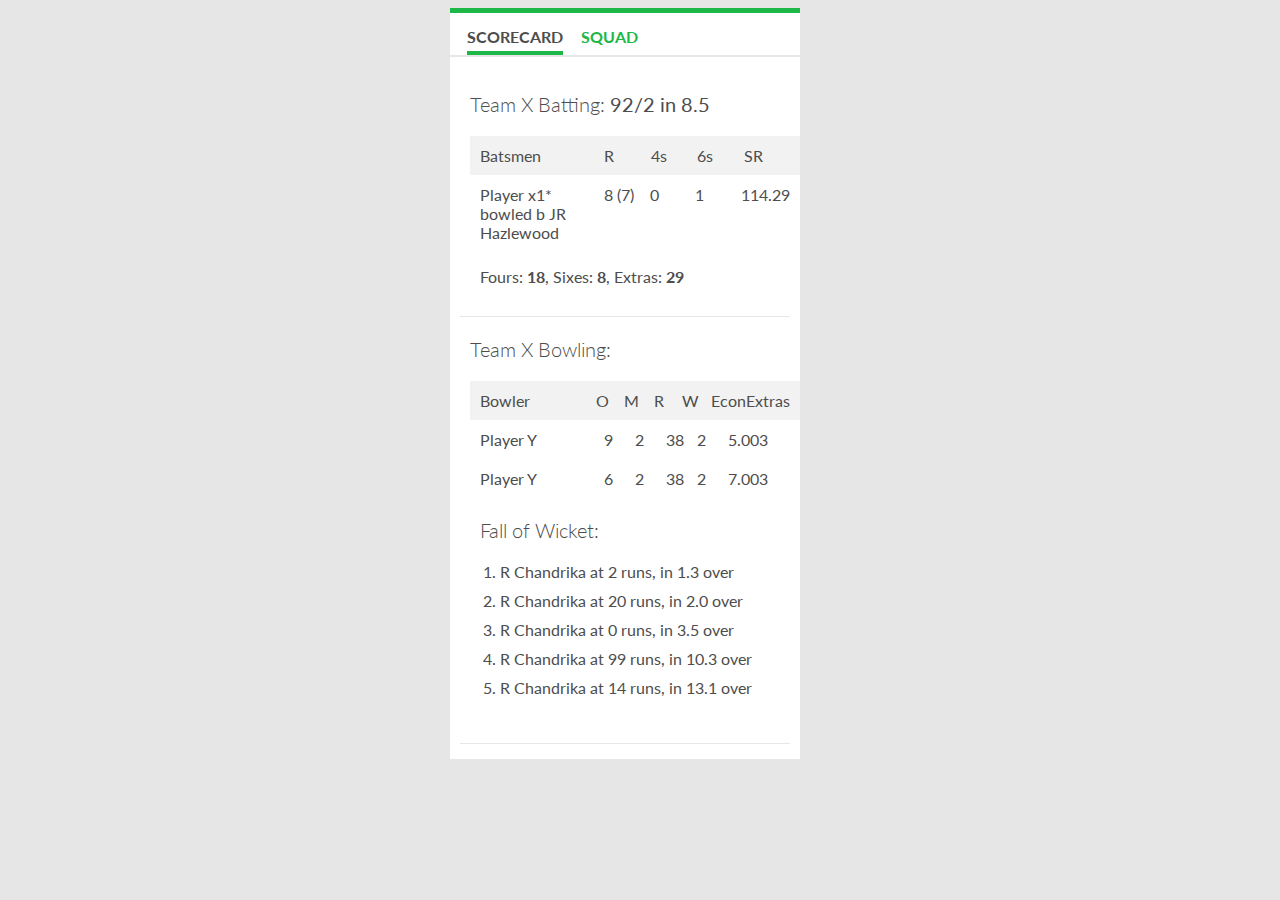
==== HplCricketSite/Parth Darji Code/ScoreCardSection/Score.html @ 39599c2b "Add files via upload" ====
<!DOCTYPE html>
<html lang="en">
  <head>
    <meta charset="utf-8">
    <meta http-equiv="X-UA-Compatible" content="IE=edge">
    <meta name="viewport" content="width=device-width, initial-scale=1">

    <title>ScoreBoard</title>

    <link href='http://fonts.googleapis.com/css?family=Lato&subset=latin,latin-ext' rel='stylesheet' type='text/css'>

    <link rel="stylesheet" href="score.css"/>

  </head>
  <body>
            <div id="tab-42" class="rca-tab-content rca-padding">
              <ul class="rca-tab-list small">
                <li class="rca-tab-link active" data-tab="tab-411" onclick="showTab(this);">Team X</li>
                <li class="rca-tab-link" data-tab="tab-412" onclick="showTab(this);">Team Y</li>
              </ul>
              <div id="tab-411" class="rca-tab-content rca-padding active">
                <!-- <div class="rca-padding">                
                  <div class="rca-switch filled">
                    <span class="active">Team X</span><span>Team Y</span>
                  </div>
                </div> -->
                <div class="rca-batting-score">
                  <h3>Team X (11)</h3>
                  <div class="rca-player-detail">
                    <span class="rca-player">MS Dhoni</span>
                    <span class="rca-highlight-text">(C) &amp; (WK)</span>
                    <span class="rca-right rca-basic-text">Batsman</span>
                  </div>
                  <div class="rca-player-detail">
                    <span class="rca-player">Shikhar Dhawan</span>
                    <span class="rca-right rca-basic-text">Batsman</span>
                  </div>
                  <div class="rca-player-detail">
                    <span class="rca-player">Ajinkya Rahane</span>
                    <span class="rca-right rca-basic-text">Bowler</span>
                  </div>
                  <div class="rca-player-detail">
                    <span class="rca-player">Suresh Raina</span>
                    <span class="rca-right rca-basic-text">All rounder</span>
                  </div>
                </div>
                <div class="rca-batting-score">
                  <h3>Bench (9)</h3>
                  <div class="rca-player-detail">
                    <span class="rca-player">Rohit Sharma</span>
                    <span class="rca-highlight-text">(WK)</span>
                    <span class="rca-right rca-basic-text">Batsman</span>
                  </div>
                  <div class="rca-player-detail">
                    <span class="rca-player">Rohit Sharma</span>
                    <span class="rca-right rca-basic-text">Batsman</span>
                  </div>
                  <div class="rca-player-detail">
                    <span class="rca-player">Rohit Sharma</span>
                    <span class="rca-right rca-basic-text">Batsman</span>
                  </div>
                  <div class="rca-player-detail">
                    <span class="rca-player">Rohit Sharma</span>
                    <span class="rca-right rca-basic-text">Batsman</span>
                  </div>
                </div>
              </div>
              <div id="tab-412" class="rca-tab-content rca-padding active">
                <!-- <div class="rca-padding">                
                  <div class="rca-switch filled">
                    <span class="active">Team X</span><span>Team Y</span>
                  </div>
                </div> -->
                <div class="rca-batting-score">
                  <h3>Team Y (11)</h3>
                  <div class="rca-player-detail">
                    <span class="rca-player">MS Dhoni</span>
                    <span class="rca-highlight-text">(C) &amp; (WK)</span>
                    <span class="rca-right rca-basic-text">Batsman</span>
                  </div>
                  <div class="rca-player-detail">
                    <span class="rca-player">Shikhar Dhawan</span>
                    <span class="rca-right rca-basic-text">Batsman</span>
                  </div>
                  <div class="rca-player-detail">
                    <span class="rca-player">Ajinkya Rahane</span>
                    <span class="rca-right rca-basic-text">Bowler</span>
                  </div>
                  <div class="rca-player-detail">
                    <span class="rca-player">Suresh Raina</span>
                    <span class="rca-right rca-basic-text">All rounder</span>
                  </div>
                </div>
                <div class="rca-batting-score">
                  <h3>Bench (9)</h3>
                  <div class="rca-player-detail">
                    <span class="rca-player">Rohit Sharma</span>
                    <span class="rca-highlight-text">(WK)</span>
                    <span class="rca-right rca-basic-text">Batsman</span>
                  </div>
                  <div class="rca-player-detail">
                    <span class="rca-player">Rohit Sharma</span>
                    <span class="rca-right rca-basic-text">Batsman</span>
                  </div>
                  <div class="rca-player-detail">
                    <span class="rca-player">Rohit Sharma</span>
                    <span class="rca-right rca-basic-text">Batsman</span>
                  </div>
                  <div class="rca-player-detail">
                    <span class="rca-player">Rohit Sharma</span>
                    <span class="rca-right rca-basic-text">Batsman</span>
                  </div>
                </div>
              </div>
            </div>
          </div>

          <!--Test Innings Score Card-->
          <div class="rca-medium-widget rca-top-border">
            <ul class="rca-tab-list">
              <li class="rca-tab-link active" data-tab="tab-31" onclick="showTab(this);">SCORECARD</li>
              <li class="rca-tab-link" data-tab="tab-32" onclick="showTab(this);">SQUAD</li>
            </ul>
            <div id="tab-31" class="rca-tab-content rca-padding active">
              <div class="rca-batting-score rca-padding">
                <h3>Team X Batting: <strong> 92/2 in 8.5</strong></h3>
                <div class="rca-row">
                  <div class="rca-header rca-table">
                    <div class="rca-col rca-player">
                      Batsmen
                    </div>
                    <div class="rca-col">
                      R
                    </div>
                    <div class="rca-col">
                      4s
                    </div>
                    <div class="rca-col">
                      6s
                    </div>
                    <div class="rca-col">
                      SR
                    </div>
                  </div>
                </div>
                <div class="rca-row">
                  <div class="rca-table">
                    <div class="rca-col rca-player">
                      Player x1*
                      <p>bowled b JR Hazlewood</p>
                    </div>
                    <div class="rca-col">
                      8 (7)
                    </div>
                    <div class="rca-col">
                      0
                    </div>
                    <div class="rca-col">
                      1
                    </div>
                    <div class="rca-col">
                      114.29
                    </div>
                  </div>
                </div>
                <div class="rca-row rca-padding">
                  <span>Fours: <strong>18</strong></span>, <span>Sixes: <strong>8</strong></span>, <span>Extras: <strong>29</strong></span>
                </div>
              </div>
              <div class="rca-bowling-score rca-padding">
                <h3>Team X Bowling:</h3>
                <div class="rca-row">
                  <div class="rca-header">
                    <div class="rca-col rca-player">
                      Bowler
                    </div>
                    <div class="rca-col small">
                      O
                    </div>
                    <div class="rca-col small">
                      M
                    </div>
                    <div class="rca-col small">
                      R
                    </div>
                    <div class="rca-col small">
                      W
                    </div>
                    <div class="rca-col small">
                      Econ
                    </div>
                    <div class="rca-col small">
                      Extras
                    </div>
                  </div>
                </div>
                <div class="rca-row">
                  <div class="rca-table">
                    <div class="rca-col rca-player">
                      Player Y
                    </div>
                    <div class="rca-col small">
                      9
                    </div>
                    <div class="rca-col small">
                      2
                    </div>
                    <div class="rca-col small">
                      38
                    </div>
                    <div class="rca-col small">
                      2
                    </div>
                    <div class="rca-col small">
                      5.00
                    </div>
                    <div class="rca-col small">
                      3
                    </div>
                  </div>
                </div>
                <div class="rca-row">
                  <div class="rca-table">
                    <div class="rca-col rca-player">
                      Player Y
                    </div>
                    <div class="rca-col small">
                      6
                    </div>
                    <div class="rca-col small">
                      2
                    </div>
                    <div class="rca-col small">
                      38
                    </div>
                    <div class="rca-col small">
                      2
                    </div>
                    <div class="rca-col small">
                      7.00
                    </div>
                    <div class="rca-col small">
                      3
                    </div>
                  </div>
                </div>
                <div class="rca-row rca-padding">
                  <h3>Fall of Wicket:</h3>
                  <ol class="rca-wicket-falls">
                    <li>R Chandrika at 2 runs, in 1.3 over</li>
                    <li>R Chandrika at 20 runs, in 2.0 over</li>
                    <li>R Chandrika at 0 runs, in 3.5 over</li>
                    <li>R Chandrika at 99 runs, in 10.3 over</li>
                    <li>R Chandrika at 14 runs, in 13.1 over</li>
                  </ol>
                </div>
              </div>
            </div>
            <div id="tab-32" class="rca-tab-content rca-padding">
              <div class="rca-padding">                
                <div class="rca-switch filled">
                  <span class="active">Team X</span><span>Team Y</span>
                </div>
              </div>
              <div class="rca-batting-score rca-padding">
                <h3>Team X (11)</h3>
                <div class="rca-player-detail">
                  <span class="rca-player">MS Dhoni</span>
                  <span class="rca-highlight-text">(C) &amp; (WK)</span>
                  <span class="rca-right rca-basic-text">Batsman</span>
                </div>
                <div class="rca-player-detail">
                  <span class="rca-player">Shikhar Dhawan</span>
                  <span class="rca-right rca-basic-text">Batsman</span>
                </div>
                <div class="rca-player-detail">
                  <span class="rca-player">Ajinkya Rahane</span>
                  <span class="rca-right rca-basic-text">Bowler</span>
                </div>
                <div class="rca-player-detail">
                  <span class="rca-player">Suresh Raina</span>
                  <span class="rca-right rca-basic-text">All rounder</span>
                </div>
              </div>
              <div class="rca-batting-score rca-padding">
                <h3>Bench (9)</h3>
                <div class="rca-player-detail">
                  <span class="rca-player">Rohit Sharma</span>
                  <span class="rca-highlight-text">(WK)</span>
                  <span class="rca-right rca-basic-text">Batsman</span>
                </div>
                <div class="rca-player-detail">
                  <span class="rca-player">Rohit Sharma</span>
                  <span class="rca-right rca-basic-text">Batsman</span>
                </div>
                <div class="rca-player-detail">
                  <span class="rca-player">Rohit Sharma</span>
                  <span class="rca-right rca-basic-text">Batsman</span>
                </div>
                <div class="rca-player-detail">
                  <span class="rca-player">Rohit Sharma</span>
                  <span class="rca-right rca-basic-text">Batsman</span>
                </div>
              </div>
            </div>
          </div>
        </div>
      </div>
    </div>
  </body>
  <script src="app.js"></script>
</html>
---- HplCricketSite/Parth Darji Code/ScoreCardSection/score.css ----
body {
  background-color: #e6e6e6;
  font-family: "Lato", Verdana, Helvetica, sans-serif;
  font-size: 14px;
  color: #4d4d4d;
}
.rca-container {
  width: 100%;
  max-width: 500px;
  padding: 0px;
  margin: 0 auto;
}

.rca-margin {
  margin-top: 50px;
  margin-bottom: 50px;
}

.rca-table {
  display: table;
  width: 100%;
}

.rca-cell {
  display: table-cell;
}
p {
  margin: 0px;
}

a {
  color: #4d4d4d;
  text-decoration: none;
}
a:hover,
a:focus {
  color: #1eb848;
  text-decoration: none;
}

ul {
  padding: 0px;
  list-style: none;
  margin: 0px;
}

button {
  background: none;
  box-shadow: none;
  border: none;
  outline: none;
}

.rca-medium-widget {
  min-width: 350px;
  max-width: 100%;
  min-height: 425px;
  background-color: #fff;
  margin-bottom: 10px;
}
.rca-right {
  float: right;
}

.rca-clear {
  clear: both;
}
.rca-basic-text {
  color: #b3b3b3;
}

.rca-center {
  text-align: center;
}


.rca-no-border {
  border: none;
}

.rca-micro-widget .rca-bowler-info {
  font-size: 16px;
}

.rca-micro-widget .rca-tab-list li {
  font-size: 14px;
}

.rca-left-border {
  border-left: 5px solid #1eb848;
}

.rca-top-border {
  border-top: 5px solid #1eb848;
}

.rca-no-padding {
  padding: 0;
}

.rca-padding {
  padding: 15px 10px;
  display: block;
}
.rca-padding.rca-medium-widget {
  padding: 15px 20px;
}

.rca-top-padding {
  padding: 10px 0px;
}

.rca-content-padding {
  padding: 20px;
}


.rca-tab-list {
  border-bottom: 2px solid #e6e6e6;
  padding: 10px 10px 0 10px;
}
.rca-tab-list.small {
  padding-top: 0;
  border-bottom-width: 0;
}
.rca-tab-list.small li {
  border-bottom-width: 2px;
}
.rca-tab-list li {
  display: inline-block;
  font-size: 16px;
  font-weight: bold;
  color: #1eb848;
  line-height: 28px;
  text-transform: uppercase;
  cursor: pointer;
  margin: 0px 7px 0px 7px;
  border-bottom: 4px solid transparent;
}
.rca-tab-list li a {
  display: block;
  padding: 5px 5px;
}
.rca-tab-list li:hover,
.rca-tab-list li:focus,
.rca-tab-list li.active {
  color: #4d4d4d;
  border-bottom-color: #1eb848;
}

.rca-tab-content {
  display: none;
}
.rca-tab-content.active {
  display: block;
}

.rca-tab-simple .rca-match-detail:first-child {
  padding-top: 0px;
}

.rca-inside-tab {
  margin-bottom: 5px;
}
.rca-inside-tab h2 {
  margin: 0px;
  padding: 15px 10px;
  background-color: #1eb848;
  color: #fff;
  font-size: 16px;
  cursor: pointer;
}
.rca-inside-tab h2 i {
  float: right;
  font-size: 20px;
  line-height: 20px;
}
.rca-inside-tab .rca-inside-content {
  display: none;
}
.rca-inside-tab.active .rca-inside-content {
  display: block;
}

.rca-match-info {
  margin: 5px 0px;
}
.rca-match-info span {
  padding-right: 10px;
}
.rca-match-info span:last-child {
  padding: 0px;
}

.rca-medium-widget {
  font-size: 16px;
  width: 20%;
  margin-left: 35%;
}
.rca-medium-widget .rca-match-title,
.rca-medium-widget .rca-match-info,
.rca-medium-widget .rca-live-label {
  text-align: center;
  margin-bottom: 10px;
}
.rca-medium-widget .rca-match-title {
  font-size: 18px;
  margin-bottom: 10px;
}
.rca-medium-widget .rca-batsman {
  font-size: 18px;
}
.rca-medium-widget .rca-batsman .player {
  min-width: 150px;
}
.rca-medium-widget .rca-match-schedule {
  font-weight: 500;
}
.rca-medium-widget .rca-ball-by {
  margin-top: 10px;
}
.rca-batting-score,
.rca-bowling-score {
  border-bottom: 1px solid #e6e6e6;
}
.rca-batting-score.rca-no-border,
.rca-bowling-score.rca-no-border {
  border-bottom: none;
}
.rca-batting-score h3,
.rca-bowling-score h3 {
  font-size: 20px;
  font-weight: 300;
  margin: 5px 0px 20px 0px;
}
.rca-batting-score .rca-table,
.rca-bowling-score .rca-table {
  width: 100%;
  padding: 10px;
}
.rca-batting-score .rca-header,
.rca-bowling-score .rca-header {
  width: 100%;
  padding: 10px;
  background: #f2f2f2;
}
.rca-batting-score .rca-score-bottom,
.rca-bowling-score .rca-score-bottom {
  margin: 20px 0px 10px 0px;
}
.rca-batting-score .rca-col,
.rca-bowling-score .rca-col {
  display: table-cell;
  width: 15%;
}
.rca-batting-score .rca-col.small,
.rca-bowling-score .rca-col.small {
  width: 10%;
}
.rca-batting-score .rca-col.rca-player,
.rca-bowling-score .rca-col.rca-player {
  width: 40%;
}

.rca-border-bottom {
  border-bottom: 1px solid #e6e6e6;
}

.rca-switch {
  color: #1eb848;
  font-weight: 700;
}
.rca-switch span {
  display: inline-block;
  padding-right: 20px;
  cursor: pointer;
}
.rca-switch span.active {
  color: #4d4d4d;
}
.rca-switch.filled {
  border: 1px solid #1eb848;
  display: inline-block;
}
.rca-switch.filled span {
  border-right: 1px solid #1eb848;
  padding: 10px 20px;
}
.rca-switch.filled span:last-child {
  border-right: none;
}
.rca-switch.filled span.active {
  background-color: #1eb848;
  color: #fff;
}

.rca-player-detail {
  background-color: #f2f2f2;
  padding: 15px 20px;
  margin-bottom: 10px;
  line-height: 20px;
}
.rca-player-detail .rca-player {
  min-width: 150px;
}

.rca-wicket-falls {
  padding-left: 20px;
}
.rca-wicket-falls li {
  margin-bottom: 10px;
}

@media (max-width: 767px) {
  .rca-column-1,
  .rca-column-2,
  .rca-column-3,
  .rca-column-4,
  .rca-column-5,
  .rca-column-6,
  .rca-column-7,
  .rca-column-8,
  .rca-column-9,
  .rca-column-10,
  .rca-column-11,
  .rca-column-12 {
    width: 100%;
    padding: 0;
  }
  .rca-mini-widget.rca-stats {
    min-width: 0;
  }
  .rca-hide-mobile {
    display: none !important;
  }
  .rca-stats .rca-name-tag .rca-name-info {
    width: 100px;
  }
  .rca-menu-scroll .rca-season-list > li {
    float: left;
    width: 33.33%;
    border-right: 1px solid #e6e6e6;
    border-bottom: 1px solid #e6e6e6;
  }
  .rca-menu-scroll .rca-season-list > li:nth-child(3),
  .rca-menu-scroll .rca-season-list > li:nth-child(6),
  .rca-menu-scroll .rca-season-list > li:nth-child(9),
  .rca-menu-scroll .rca-season-list > li:nth-child(12),
  .rca-menu-scroll .rca-season-list > li:nth-child(15),
  .rca-menu-scroll .rca-season-list > li:nth-child(18) {
    border-right: none;
  }
}

@media (min-width: 768px) and (max-width: 992px) {
  
}

@media (min-width: 767px) {

  .rca-hide-desk {
    display: none !important;
  }
}
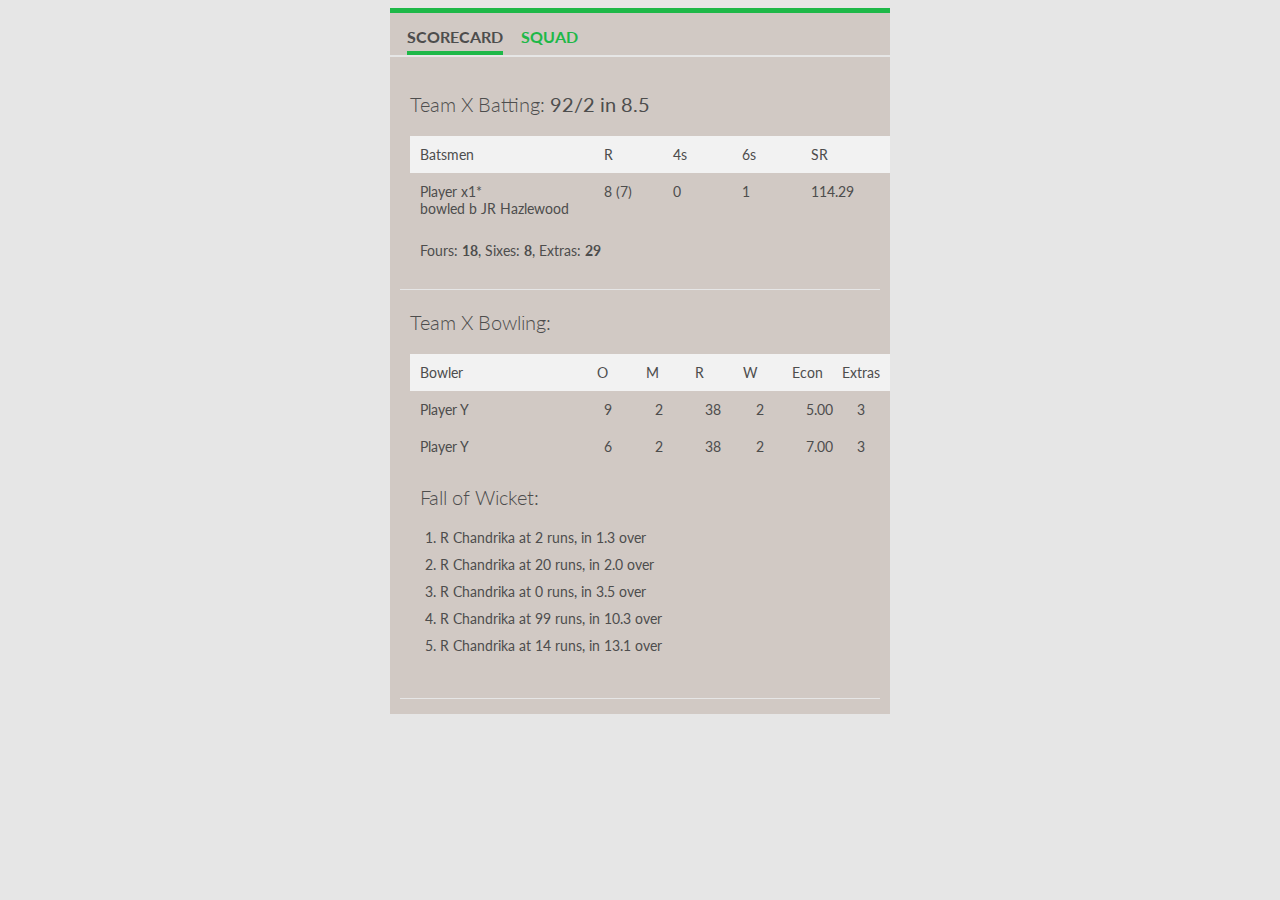
==== commit eff46d2b: "Update" ====
--- a/HplCricketSite/Parth Darji Code/ScoreCardSection/Score.html
+++ b/HplCricketSite/Parth Darji Code/ScoreCardSection/Score.html
@@ -19,11 +19,11 @@
                 <li class="rca-tab-link" data-tab="tab-412" onclick="showTab(this);">Team Y</li>
               </ul>
               <div id="tab-411" class="rca-tab-content rca-padding active">
-                <!-- <div class="rca-padding">                
+                <div class="rca-padding">                
                   <div class="rca-switch filled">
                     <span class="active">Team X</span><span>Team Y</span>
                   </div>
-                </div> -->
+                </div>
                 <div class="rca-batting-score">
                   <h3>Team X (11)</h3>
                   <div class="rca-player-detail">
@@ -66,11 +66,11 @@
                 </div>
               </div>
               <div id="tab-412" class="rca-tab-content rca-padding active">
-                <!-- <div class="rca-padding">                
+                <div class="rca-padding">                
                   <div class="rca-switch filled">
                     <span class="active">Team X</span><span>Team Y</span>
                   </div>
-                </div> -->
+                </div>
                 <div class="rca-batting-score">
                   <h3>Team Y (11)</h3>
                   <div class="rca-player-detail">
--- a/HplCricketSite/Parth Darji Code/ScoreCardSection/score.css
+++ b/HplCricketSite/Parth Darji Code/ScoreCardSection/score.css
@@ -193,9 +193,9 @@
 }
 
 .rca-medium-widget {
-  font-size: 16px;
-  width: 20%;
-  margin-left: 35%;
+  max-width: 500px;
+  margin: 0 auto;
+  background-color: #b4a1976b;
 }
 .rca-medium-widget .rca-match-title,
 .rca-medium-widget .rca-match-info,
@@ -255,7 +255,7 @@
 }
 .rca-batting-score .rca-col.small,
 .rca-bowling-score .rca-col.small {
-  width: 10%;
+  width: 11%;
 }
 .rca-batting-score .rca-col.rca-player,
 .rca-bowling-score .rca-col.rca-player {
